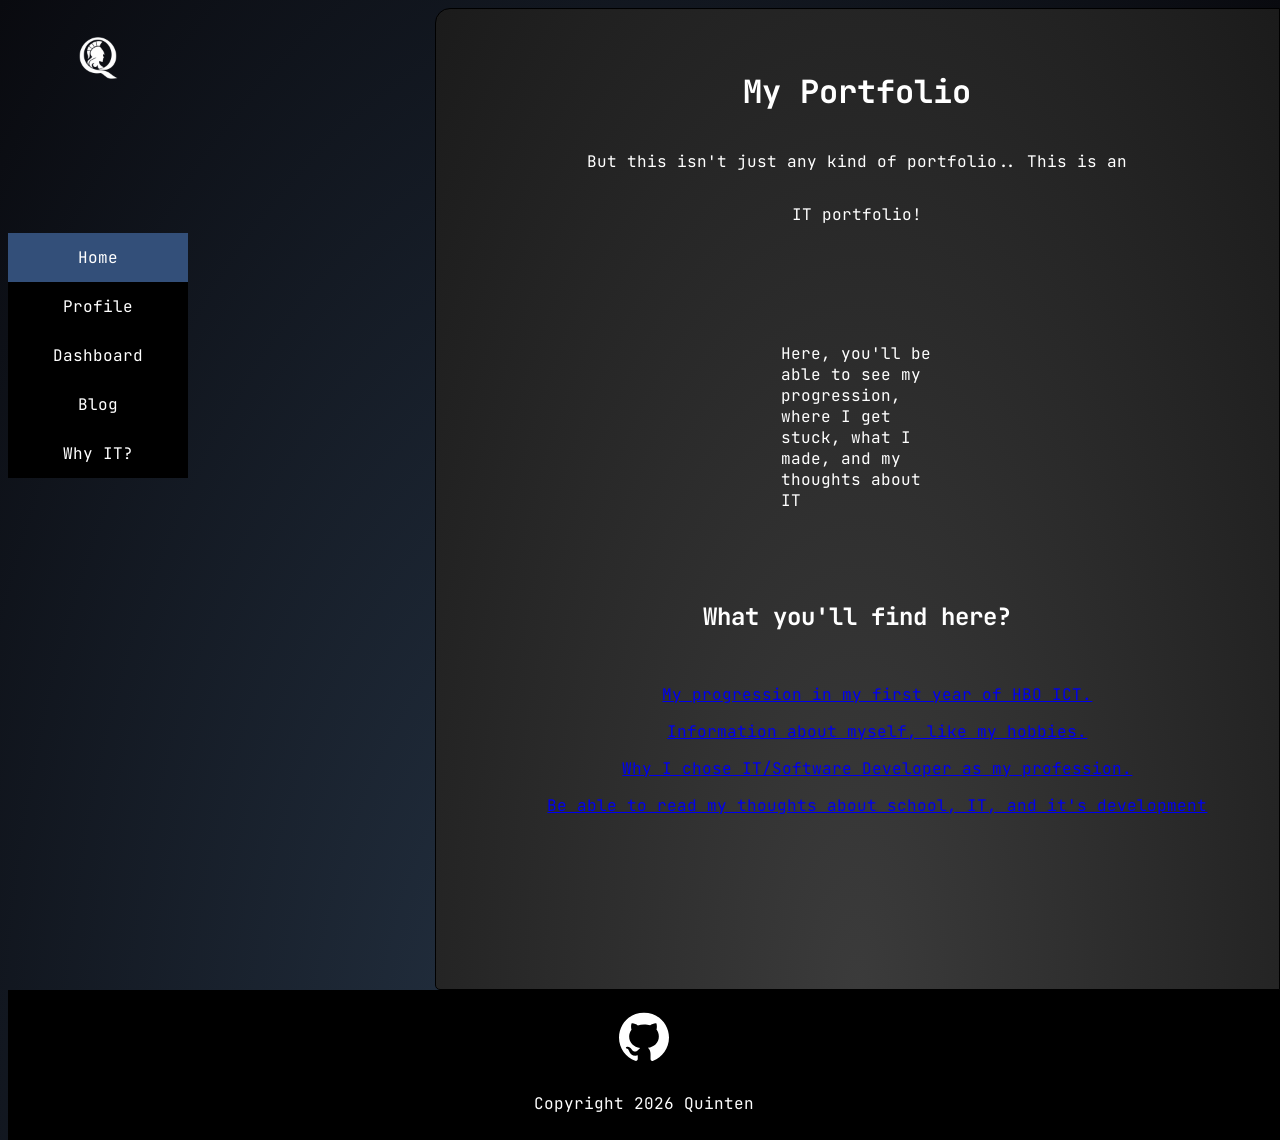
==== index.html @ 6d857d9e "Moved to new repo" ====
<!DOCTYPE html>
<html>
  <head>
    <link href="https://fonts.googleapis.com/css?family=Lato:300,400,700" rel="stylesheet" type="text/css">
    <link href="css/style.css" rel="stylesheet">
  </head>
  <body>
    <header>
        <img src="/resources/logo.png" id="logo">
        <nav>
            <ul>
                <li><a class="active" href="/">Home</a></li>
                <li><a href="profile.html">Profile</a></li>
                <li><a href="dashboard.html">Dashboard</a></li>
                <li><a href="blog.html">Blog</a></li>
                <li><a href="why-it.html">Why IT?</a></li>
            </ul>
        </nav>
    </header>
    <main>
        <div class="main-content">
            <h1>My Portfolio</h1>
            <p>But this isn't just any kind of portfolio.. This is an<p id="rainbow">IT portfolio!</p> </p>
            <p class="spin">Here, you'll be able to see my progression, where I get stuck, what I made, and my thoughts about IT</p>
            <h2>What you'll find here?</h2>
            <ul id="clean-list">
                <li><a href="dashboard.html" id="internal-link"><p>My progression in my first year of HBO ICT.</p></a></li>
                <li><a href="profile.html" id="internal-link"><p>Information about myself, like my hobbies.</p></a></li>
                <li><a href="why-it.html" id="internal-link"><p>Why I chose IT/Software Developer as my profession.</p></a></li>
                <li><a href="blog.html" id="internal-link"><p>Be able to read my thoughts about school, IT, and it's development</p></a></li>
            </ul>
        </div>
    </main>
    <footer>
        <div class="footer-content">
            <div class="social-buttons">
                <a href="https://www.github.com/Athena482">
                    <img src="/resources/github.svg" id="social-buttons"></span>
                </a>
            </div>
            <p>Copyright 2026 Quinten</p>
        </div>
    </footer>
  </body>
</html>
---- css/style.css ----
@import url('https://fonts.googleapis.com/css2?family=JetBrains+Mono:wght@400;500;600;700&display=swap');

code,
pre,
body {
    font-family: "JetBrains Mono", monospace;
}

html{
    height: auto;
    background: radial-gradient(ellipse at bottom, #273648 0%, #090A0F 100%);
}
body{
    height: 100%;
    margin-right: 0px;
    margin-bottom: 0px;
}

#rainbow{
    animation: rainbow 5s linear infinite;
}

@keyframes rainbow {
    0% {color:rgb(255, 0, 0);}
    16% {color:rgb(255, 255, 0);}
  32% {color:rgb(0, 255, 0);}
  48% {color:rgb(0, 255, 255);}
  64% {color:rgb(0, 0, 255);}
  82% {color:rgb(255, 0, 255);}
  100% {color:rgb(255, 0, 0);}
}

.spin {
    margin: 70px;
    width: 20%;
    animation: mymove 20s linear infinite;
}

.spin:hover{
    animation: mymove 0s linear infinite;
}

@keyframes mymove {
  100% {transform: rotate(360deg);}
}

/*//// Main Elements ////*/

.main-content{
    display: flex;
    flex-direction: column;
    align-items: center;
}

main{
    display: flex;
    float: right;
    width: 60%;
    padding: 40px;
    min-height: 100vh;
    justify-content: center;
    background: radial-gradient(ellipse at bottom, #3b3b3b 0%, #1b1b1b 100%);
    border-radius: 15px 0px 0px 5px;
    color: white;
    border: black;
    border-style: solid;
    border-width: 1px;
}

footer {
    display: flex;
    bottom: 0;
    height: 150px;
    width: 100%;
    background-color: rgb(0, 0, 0);
    justify-content: flex-end;
    align-items: center;
    flex-direction: column;
}

footer p {
    padding: 10px;
    color: white;
}

.social-buttons{
    display: flex;
    justify-content: center;
}

img{
    width: 50px;
    height: 50px;
}

#clean-list{
    text-align: center;
    list-style-type: none;
}

#internal-link:visited{
    color: #ffffff;
}

/* Side bar (Navigation + Logo) */

header {
    position: absolute;
    width: 200px;
}

#logo{
    padding-top: 25px;
    padding-left: 65px;
}

nav {
    position: absolute;
    top: 25vh;
}

nav ul li:hover{
      transition: 0.2;
}
nav ul li{
    width:180px;
}

nav ul {
  list-style-type: none;
  margin: 0;
  padding: 0;
  width: 180px;
  background-color: black;
}

nav ul li a{
    display: block;
    color: white;
    text-align: center;
    padding: 14px 16px;
    text-decoration: none;
}

nav ul li a.active {
  background-color: #334f79;
}

nav ul li a:hover:not(.active){
    background-color: rgb(101, 101, 133);
    color: white;
    transition: 0.2s;
}

/*//// Profile ////*/

article {
    display: flex;
    flex-direction: column;
    padding-top: 10px;
    padding-bottom: 10px;
    text-align: left;
    align-items: center;
}

article ul {
    padding-top: 10px;
}

article li p{
    text-align: left;
    width: 100%;
}

article p{
    text-align: center;
    max-width: 750px;
}

article img{
    padding: 10px;
    width: 50%;
    height: auto;
    margin-left: auto;
    margin-right: auto;
}

.main-content hr{
    width: 50%;
    margin: 10px;
}

/* Blog */

.blog{
    width: 50%;
    padding: 10px;
    border-radius: 5px;
    height: 250px;
    margin: 10px;
    color: black;
    background-color: rgb(224, 224, 224);
}

.blogs{
    display: flex;
    padding: 0px;
    flex-direction: column;
    width: 100%;
    align-items: center;
}

.blogs hr{
    width: 50%
}

/* Dashboard */

.dashboard{
    background-color: #364f6b;
    color:rgb(255, 255, 255);
    margin: 10px;
}

table, th, td {
  border: 1px solid #29343d;
  border-collapse: collapse;
  padding: 10px;
  text-align: center;
}

th{
    margin: 5px;
}

th.centertable{
    width: 50px;
}
th:not(.centertable){
    width: 250px;
}

td#even{
    background-color: #7f9db4;
}

td#odd{
    background-color: #e9edf1;
}

.centertable{
    text-align: center;
}

tr{
    height: 40px;
    color: rgb(61, 61, 61);
}
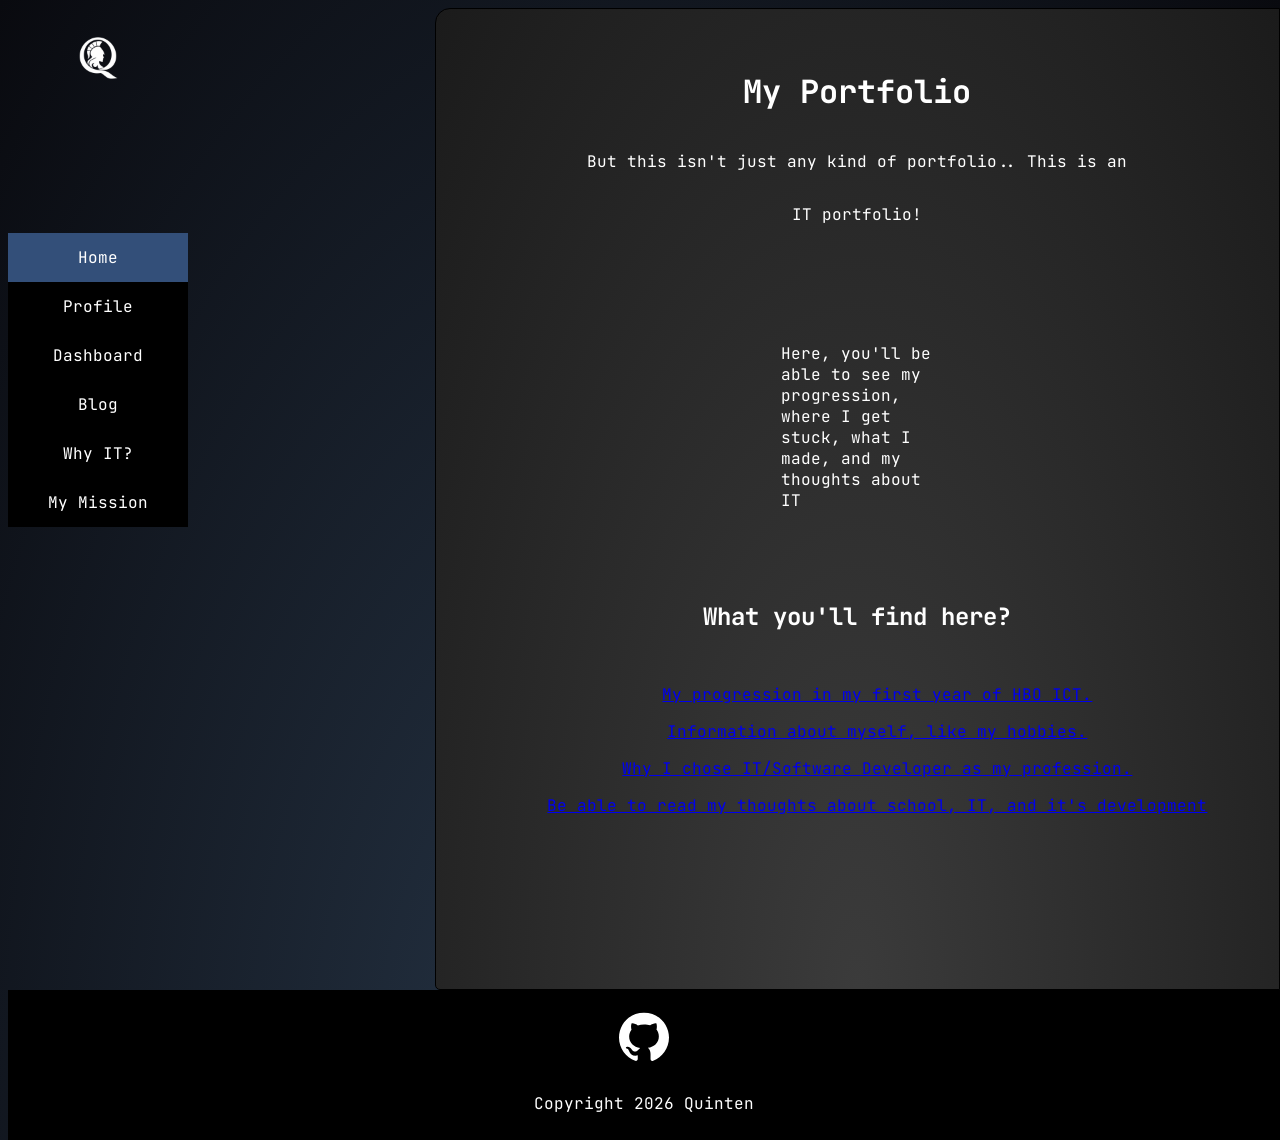
==== commit e2a9c64c: "Added Mission.html" ====
--- a/index.html
+++ b/index.html
@@ -14,6 +14,7 @@
                 <li><a href="dashboard.html">Dashboard</a></li>
                 <li><a href="blog.html">Blog</a></li>
                 <li><a href="why-it.html">Why IT?</a></li>
+                <li><a href="mission.html">My Mission </a></li>
             </ul>
         </nav>
     </header>
--- a/css/style.css
+++ b/css/style.css
@@ -88,6 +88,28 @@
     justify-content: center;
 }
 
+#social-grid {
+    display: grid;
+    grid-template-columns: repeat(6, 1fr);
+    gap: 10px;
+}
+
+#social-grid > * {
+    grid-column: span 2;
+}
+
+/* If the final row contains exactly 2 items */
+#social-grid > *:nth-last-child(2):nth-child(3n + 1) {
+    grid-column: 2 / span 2;
+}
+
+#social-buttons{
+    width: 50px;
+    height: 50px;
+    padding-left: 10px;
+    padding-right: 10px;
+}
+
 img{
     width: 50px;
     height: 50px;
@@ -255,4 +277,36 @@
 tr{
     height: 40px;
     color: rgb(61, 61, 61);
-}   +}   
+
+
+
+#strength{
+    color: black;
+    background-color: #d5f5e3;
+    width: 20px;
+}
+#strength.centertable{
+    color: #1E8449;
+    width: 500px;
+}
+#weakness{
+    background-color: #fdebd0;
+}
+#weakness.centertable{
+    color: #E67E22;
+    width: 500px;
+}
+#opportunities{
+    background-color: #d6eaf8;
+}
+#opportunities.centertable{
+    color: #2E86C1;
+    width: 500px;
+}
+#threats{
+    background-color: #f4f6f7;
+}#threats.centertable{
+    color: #1B4F72;
+    width: 500px;
+}
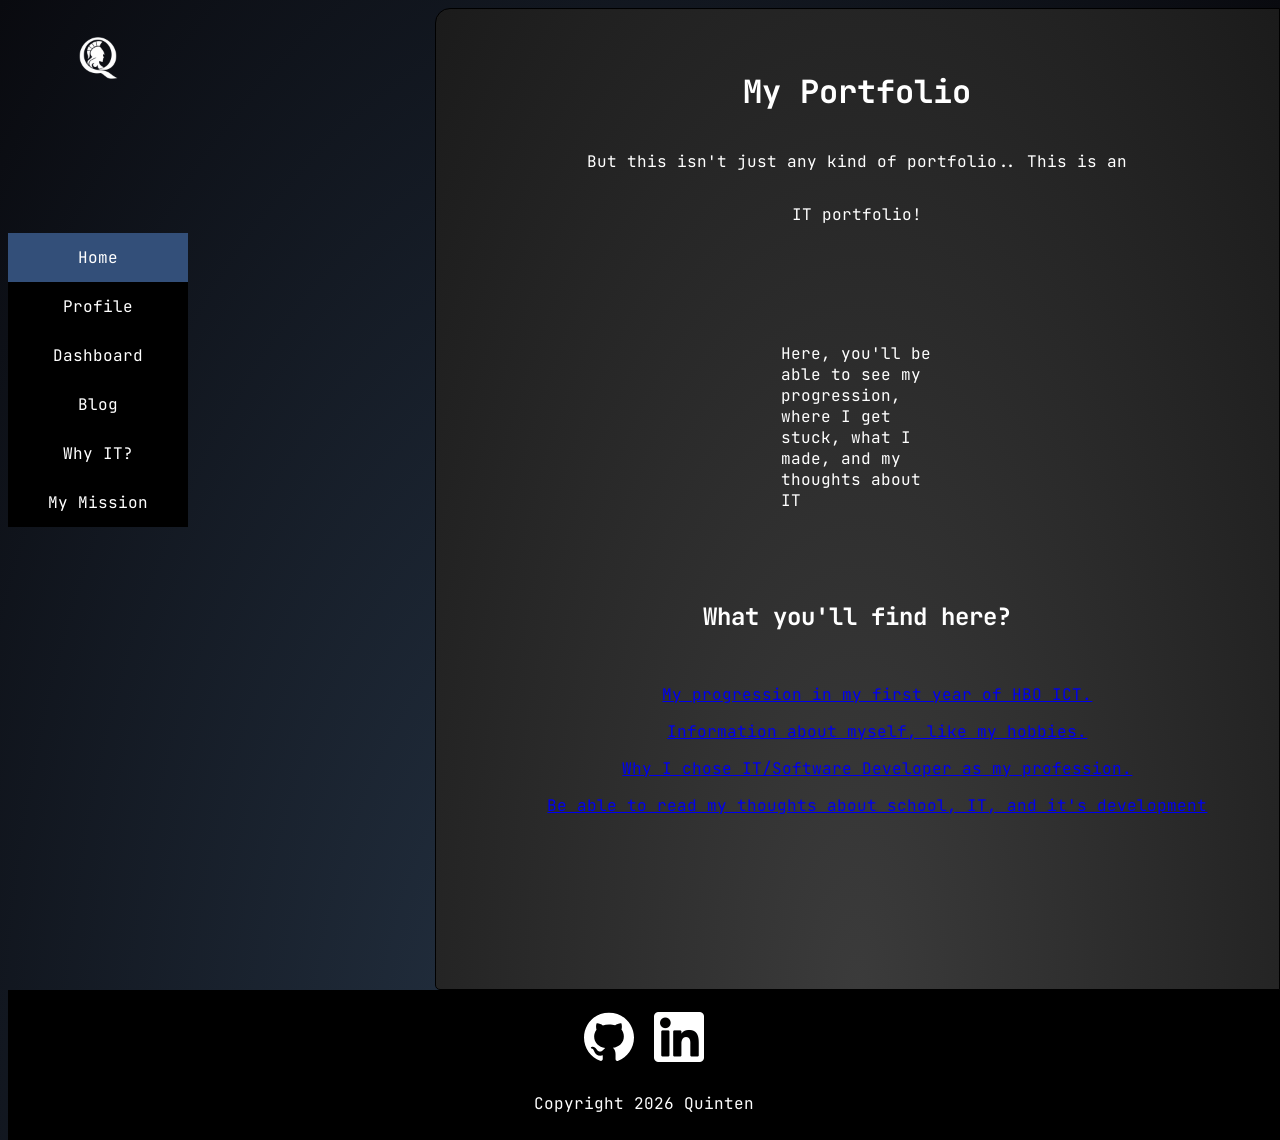
==== commit 4977e391: "Updated Footer" ====
--- a/index.html
+++ b/index.html
@@ -35,8 +35,11 @@
     <footer>
         <div class="footer-content">
             <div class="social-buttons">
-                <a href="https://www.github.com/Athena482">
+                <a href="https://www.github.com/HZ-sand0088">
                     <img src="/resources/github.svg" id="social-buttons"></span>
+                </a>
+                <a href="https://www.linkedin.com/in/quinten-van-de-sande-610018438/">
+                    <img src="/resources/linkedin.svg" id="social-buttons"></span>
                 </a>
             </div>
             <p>Copyright 2026 Quinten</p>
